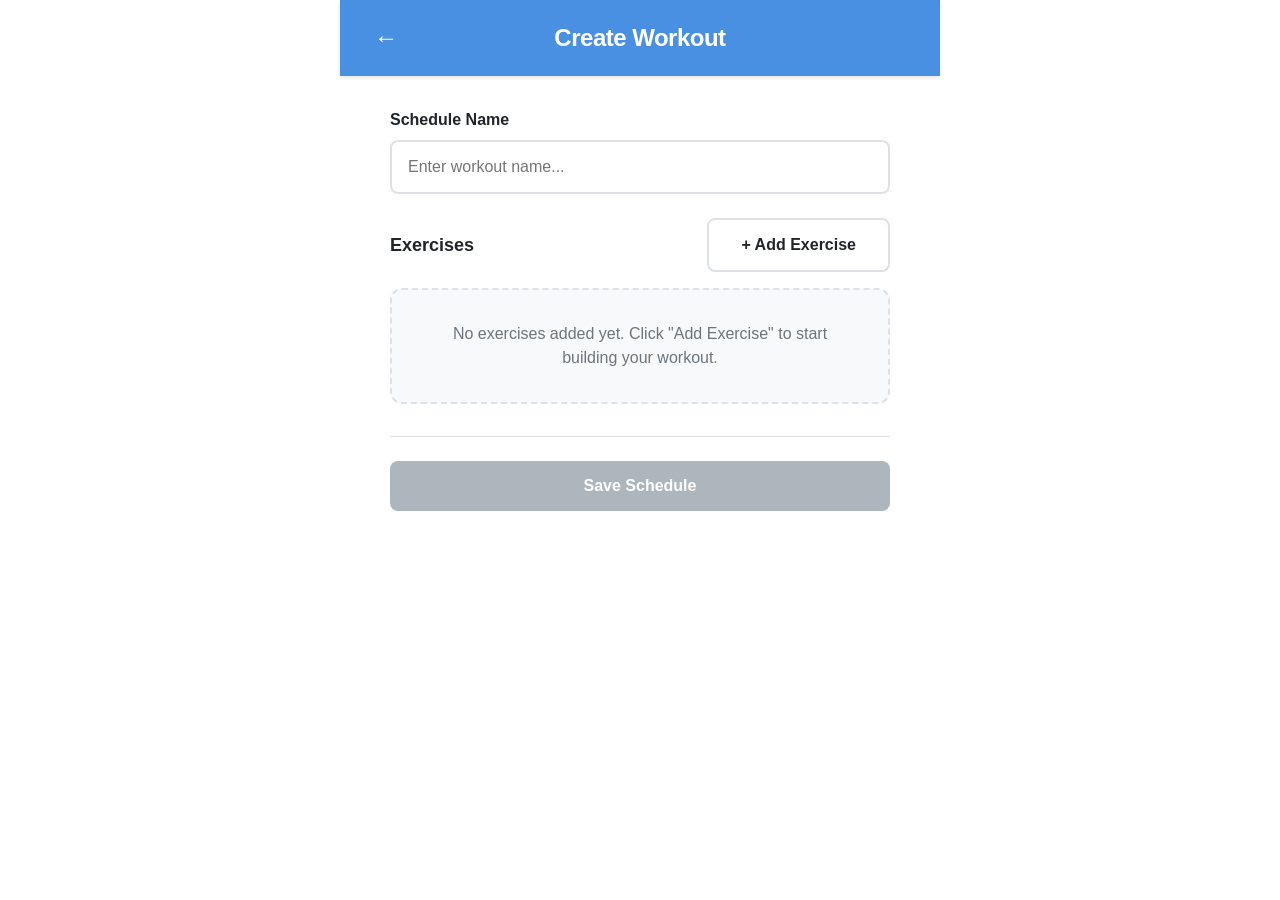
==== workouts/builder.html @ e4a2d89d "workouts: initial implementation, creation working" ====
<!DOCTYPE html>
<html lang="en">
<head>
  <meta charset="UTF-8">
  <meta name="viewport" content="width=device-width, initial-scale=1.0, user-scalable=no">
  <meta name="theme-color" content="#4a90e2">
  <meta name="description" content="Create and edit workout schedules">
  <meta name="apple-mobile-web-app-capable" content="yes">
  <meta name="apple-mobile-web-app-status-bar-style" content="default">
  
  <title>Create Workout - Workout Scheduler</title>
  
  <link rel="manifest" href="manifest.json">
  <link rel="stylesheet" href="style.css">
  <link rel="icon" type="image/png" sizes="192x192" href="icon-192x192.png">
</head>
<body>
  <div class="app-container">
    <!-- Header -->
    <header class="app-header">
      <div class="header-content">
        <a href="index.html" class="header-btn back-btn" aria-label="Go back">
          ←
        </a>
        <h1 id="app-title" class="app-title">Create Workout</h1>
        <div class="header-btn-placeholder"></div>
      </div>
    </header>

    <!-- Main Content -->
    <main class="main-content">
      <div class="builder-container">
        <!-- Schedule Name -->
        <div class="schedule-name-section">
          <label for="schedule-name" class="input-label">Schedule Name</label>
          <input 
            type="text" 
            id="schedule-name" 
            class="schedule-name-input"
            placeholder="Enter workout name..."
            maxlength="100"
            autocomplete="off"
          >
        </div>
        
        <!-- Exercises Section -->
        <div class="exercises-section">
          <div class="section-header">
            <h3>Exercises</h3>
            <button id="add-exercise-btn" class="secondary-btn">
              + Add Exercise
            </button>
          </div>
          
          <div id="exercises-list" class="exercises-list">
            <!-- Exercise items will be dynamically inserted here -->
          </div>
          
          <div id="exercises-empty" class="exercises-empty">
            <p>No exercises added yet. Click "Add Exercise" to start building your workout.</p>
          </div>
        </div>
        
        <!-- Save Button -->
        <div class="builder-actions">
          <button id="save-schedule-btn" class="primary-btn save-btn" disabled>
            Save Schedule
          </button>
        </div>
      </div>
    </main>

    <!-- Confirmation Modal -->
    <div id="confirm-modal" class="modal">
      <div class="modal-overlay"></div>
      <div class="modal-content">
        <h3 id="modal-title" class="modal-title">Unsaved Changes</h3>
        <p id="modal-message" class="modal-message">You have unsaved changes. Are you sure you want to leave?</p>
        <div class="modal-actions">
          <button id="modal-cancel" class="secondary-btn modal-btn">Stay</button>
          <button id="modal-confirm" class="primary-btn modal-btn">Leave</button>
        </div>
      </div>
    </div>

    <!-- Toast Notification -->
    <div id="toast" class="toast">
      <span id="toast-message" class="toast-message"></span>
    </div>
  </div>

  <!-- Exercise Template (for cloning) -->
  <template id="exercise-template">
    <div class="exercise-item" draggable="true">
      <div class="exercise-drag-handle" aria-label="Drag to reorder">
        ⋮⋮
      </div>
      <div class="exercise-content">
        <input 
          type="text" 
          class="exercise-name-input"
          placeholder="Exercise name..."
          maxlength="100"
        >
        <div class="exercise-details">
          <div class="detail-group">
            <label class="detail-label">Break (sec)</label>
            <input 
              type="number" 
              class="detail-input break-time-input"
              min="0"
              max="999"
              value="30"
            >
          </div>
          <div class="detail-group">
            <label class="detail-label">Sets</label>
            <input 
              type="number" 
              class="detail-input sets-input"
              min="1"
              max="99"
              value="1"
            >
          </div>
          <div class="detail-group">
            <label class="detail-label">Reps</label>
            <input 
              type="number" 
              class="detail-input reps-input"
              min="1"
              max="999"
              value="10"
            >
          </div>
        </div>
      </div>
      <button class="exercise-remove-btn" aria-label="Remove exercise">
        ✕
      </button>
    </div>
  </template>

  <!-- Scripts -->
  <script src="idb-helper.js"></script>
  <script src="builder.js"></script>
</body>
</html>
---- workouts/style.css ----
/* CSS Variables for Theming */
:root {
  /* Primary Colors */
  --primary-color: #4a90e2;
  --primary-hover: #3a7bc8;
  --primary-light: #e8f2fc;
  
  /* Secondary Colors */
  --secondary-color: #6c757d;
  --secondary-hover: #5a6268;
  --secondary-light: #f8f9fa;
  
  /* Status Colors */
  --success-color: #28a745;
  --success-light: #d4edda;
  --danger-color: #dc3545;
  --danger-light: #f8d7da;
  --warning-color: #ffc107;
  --warning-light: #fff3cd;
  
  /* Neutral Colors */
  --bg-color: #ffffff;
  --bg-secondary: #f8f9fa;
  --bg-tertiary: #e9ecef;
  --text-color: #212529;
  --text-secondary: #6c757d;
  --text-light: #adb5bd;
  --border-color: #dee2e6;
  --shadow-color: rgba(0, 0, 0, 0.1);
  
  /* Spacing */
  --spacing-xs: 0.25rem;
  --spacing-sm: 0.5rem;
  --spacing-md: 1rem;
  --spacing-lg: 1.5rem;
  --spacing-xl: 2rem;
  --spacing-xxl: 3rem;
  
  /* Border Radius */
  --radius-sm: 4px;
  --radius-md: 8px;
  --radius-lg: 12px;
  --radius-full: 50%;
  
  /* Typography */
  --font-family: -apple-system, BlinkMacSystemFont, 'Segoe UI', Roboto, Oxygen, Ubuntu, Cantarell, sans-serif;
  --font-size-xs: 0.75rem;
  --font-size-sm: 0.875rem;
  --font-size-md: 1rem;
  --font-size-lg: 1.125rem;
  --font-size-xl: 1.5rem;
  --font-size-xxl: 2rem;
  --font-size-hero: 3rem;
  
  /* Touch Target */
  --touch-target: 48px;
  
  /* Transitions */
  --transition-fast: 150ms ease;
  --transition-normal: 300ms ease;
  --transition-slow: 500ms ease;
  
  /* Z-index layers */
  --z-base: 1;
  --z-dropdown: 10;
  --z-modal: 100;
  --z-toast: 1000;
}

/* Reset & Base Styles */
*, *::before, *::after {
  box-sizing: border-box;
  margin: 0;
  padding: 0;
}

html {
  font-size: 16px;
  -webkit-tap-highlight-color: transparent;
}

body {
  font-family: var(--font-family);
  font-size: var(--font-size-md);
  line-height: 1.5;
  color: var(--text-color);
  background-color: var(--bg-color);
  min-height: 100vh;
  overflow-x: hidden;
}

/* App Container */
.app-container {
  display: flex;
  flex-direction: column;
  min-height: 100vh;
  max-width: 600px;
  margin: 0 auto;
  position: relative;
}

/* Header */
.app-header {
  background-color: var(--primary-color);
  color: white;
  padding: var(--spacing-md) var(--spacing-lg);
  position: sticky;
  top: 0;
  z-index: var(--z-base);
  box-shadow: 0 2px 4px var(--shadow-color);
}

.header-content {
  display: flex;
  align-items: center;
  justify-content: space-between;
  max-width: 600px;
  margin: 0 auto;
}

.header-btn,
.header-btn-placeholder {
  width: 44px;
  height: 44px;
  border: none;
  border-radius: var(--radius-full);
  background: transparent;
  color: white;
  font-size: var(--font-size-xl);
  cursor: pointer;
  display: flex;
  align-items: center;
  justify-content: center;
  transition: background-color var(--transition-fast);
  flex-shrink: 0;
  text-decoration: none;
}

.app-title {
  font-size: var(--font-size-xl);
  font-weight: 700;
  flex: 1;
  text-align: center;
  margin: 0;
  letter-spacing: -0.5px;
}

.header-btn {
  width: 44px;
  height: 44px;
  border: none;
  border-radius: var(--radius-full);
  background: transparent;
  color: white;
  font-size: var(--font-size-xl);
  cursor: pointer;
  display: flex;
  align-items: center;
  justify-content: center;
  transition: background-color var(--transition-fast);
  flex-shrink: 0;
}

.header-btn:hover {
  background-color: rgba(255, 255, 255, 0.1);
}

.header-btn:active {
  background-color: rgba(255, 255, 255, 0.2);
}

/* Main Content */
.main-content {
  flex: 1;
  padding: var(--spacing-md);
}

/* Views */
.view {
  display: none;
  animation: fadeIn var(--transition-normal);
}

.view.active {
  display: block;
}

@keyframes fadeIn {
  from { opacity: 0; transform: translateY(10px); }
  to { opacity: 1; transform: translateY(0); }
}

/* View Headers */
.view-header {
  margin-bottom: var(--spacing-lg);
}

.view-header h2 {
  font-size: var(--font-size-xl);
  color: var(--text-color);
  margin-bottom: var(--spacing-xs);
}

.subtitle {
  color: var(--text-secondary);
  font-size: var(--font-size-sm);
}

/* Schedule List View */
.schedule-list {
  display: flex;
  flex-direction: column;
  gap: var(--spacing-md);
}

.schedule-item {
  background: var(--bg-color);
  border: 1px solid var(--border-color);
  border-radius: var(--radius-lg);
  padding: var(--spacing-md);
  display: flex;
  flex-direction: column;
  gap: var(--spacing-md);
  box-shadow: 0 2px 8px var(--shadow-color);
  transition: transform var(--transition-fast), box-shadow var(--transition-fast);
}

.schedule-header {
  display: flex;
  justify-content: space-between;
  align-items: flex-start;
  position: relative;
}

.schedule-info {
  flex: 1;
  min-width: 0;
}

.schedule-item:hover {
  transform: translateY(-2px);
  box-shadow: 0 4px 12px var(--shadow-color);
}

.schedule-info {
  flex: 1;
}

.schedule-name {
  font-size: var(--font-size-lg);
  font-weight: 600;
  margin-bottom: var(--spacing-xs);
}

.schedule-meta {
  display: flex;
  align-items: center;
  gap: var(--spacing-sm);
  color: var(--text-secondary);
  font-size: var(--font-size-sm);
}

.meta-separator {
  color: var(--text-light);
}

.schedule-actions {
  position: relative;
  flex-shrink: 0;
}

.schedule-menu-btn {
  width: 40px;
  height: 40px;
  border: none;
  border-radius: var(--radius-md);
  background: var(--bg-secondary);
  color: var(--text-secondary);
  font-size: var(--font-size-lg);
  cursor: pointer;
  transition: background-color var(--transition-fast);
}

.schedule-menu-btn:hover {
  background: var(--bg-tertiary);
}

.schedule-menu {
  position: absolute;
  top: 100%;
  right: 0;
  margin-top: 4px;
  background: var(--bg-color);
  border: 1px solid var(--border-color);
  border-radius: var(--radius-md);
  box-shadow: 0 4px 16px var(--shadow-color);
  z-index: var(--z-dropdown);
  display: none;
  min-width: 160px;
  overflow: hidden;
}

.schedule-menu.open {
  display: block;
}

.menu-item {
  width: 100%;
  padding: var(--spacing-md) var(--spacing-lg);
  border: none;
  background: transparent;
  text-align: left;
  cursor: pointer;
  transition: background-color var(--transition-fast);
  display: flex;
  align-items: center;
  gap: var(--spacing-md);
  color: var(--text-color);
  font-size: var(--font-size-md);
}

.menu-item:hover {
  background: var(--bg-secondary);
}

.menu-item.delete-btn {
  color: var(--danger-color);
}

.start-workout-btn {
  width: 100%;
  padding: var(--spacing-md);
  font-weight: 600;
}

/* Empty State */
.empty-state, .loading-state, .error-state {
  text-align: center;
  padding: var(--spacing-xxl);
}

.empty-icon {
  font-size: 4rem;
  margin-bottom: var(--spacing-md);
}

.empty-state h3 {
  font-size: var(--font-size-xl);
  margin-bottom: var(--spacing-sm);
}

.empty-state p {
  color: var(--text-secondary);
  margin-bottom: var(--spacing-lg);
}

/* Loading State */
.loading-state {
  display: flex;
  flex-direction: column;
  align-items: center;
  gap: var(--spacing-md);
}

.spinner {
  width: 40px;
  height: 40px;
  border: 4px solid var(--bg-tertiary);
  border-top-color: var(--primary-color);
  border-radius: var(--radius-full);
  animation: spin 1s linear infinite;
}

@keyframes spin {
  to { transform: rotate(360deg); }
}

/* Error State */
.error-state {
  color: var(--danger-color);
}

.error-icon {
  font-size: 3rem;
  margin-bottom: var(--spacing-md);
}

.error-state h3 {
  color: var(--danger-color);
  margin-bottom: var(--spacing-sm);
}

/* Builder View */
.builder-container {
  max-width: 500px;
  margin: 0 auto;
}

.schedule-name-section {
  margin-bottom: var(--spacing-lg);
}

.input-label {
  display: block;
  font-weight: 600;
  margin-bottom: var(--spacing-sm);
  color: var(--text-color);
}

.schedule-name-input {
  width: 100%;
  padding: var(--spacing-md);
  border: 2px solid var(--border-color);
  border-radius: var(--radius-md);
  font-size: var(--font-size-md);
  transition: border-color var(--transition-fast);
}

.schedule-name-input:focus {
  outline: none;
  border-color: var(--primary-color);
}

.exercises-section {
  margin-bottom: var(--spacing-xl);
}

.section-header {
  display: flex;
  justify-content: space-between;
  align-items: center;
  margin-bottom: var(--spacing-md);
}

.section-header h3 {
  font-size: var(--font-size-lg);
  font-weight: 600;
}

.exercises-list {
  display: flex;
  flex-direction: column;
  gap: var(--spacing-md);
}

.exercise-item {
  background: var(--bg-color);
  border: 2px solid var(--border-color);
  border-radius: var(--radius-lg);
  padding: var(--spacing-md);
  display: flex;
  gap: var(--spacing-md);
  align-items: flex-start;
  transition: border-color var(--transition-fast), box-shadow var(--transition-fast);
}

.exercise-item.dragging {
  opacity: 0.5;
  border-color: var(--primary-color);
}

.exercise-item.drag-over {
  border-color: var(--primary-color);
  box-shadow: 0 0 0 2px var(--primary-light);
}

.exercise-drag-handle {
  width: 24px;
  height: 24px;
  display: flex;
  align-items: center;
  justify-content: center;
  color: var(--text-light);
  cursor: grab;
  user-select: none;
  font-size: var(--font-size-lg);
}

.exercise-drag-handle:active {
  cursor: grabbing;
}

.exercise-content {
  flex: 1;
  display: flex;
  flex-direction: column;
  gap: var(--spacing-md);
}

.exercise-name-input {
  width: 100%;
  padding: var(--spacing-sm) var(--spacing-md);
  border: 1px solid var(--border-color);
  border-radius: var(--radius-md);
  font-size: var(--font-size-md);
  transition: border-color var(--transition-fast);
}

.exercise-name-input:focus {
  outline: none;
  border-color: var(--primary-color);
}

.exercise-details {
  display: grid;
  grid-template-columns: repeat(3, 1fr);
  gap: var(--spacing-md);
}

.detail-group {
  display: flex;
  flex-direction: column;
  gap: var(--spacing-xs);
}

.detail-label {
  font-size: var(--font-size-xs);
  color: var(--text-secondary);
  font-weight: 500;
}

.detail-input {
  width: 100%;
  padding: var(--spacing-sm);
  border: 1px solid var(--border-color);
  border-radius: var(--radius-md);
  font-size: var(--font-size-md);
  text-align: center;
  transition: border-color var(--transition-fast);
}

.detail-input:focus {
  outline: none;
  border-color: var(--primary-color);
}

.exercise-remove-btn {
  width: 32px;
  height: 32px;
  border: none;
  border-radius: var(--radius-full);
  background: var(--danger-light);
  color: var(--danger-color);
  font-size: var(--font-size-lg);
  cursor: pointer;
  display: flex;
  align-items: center;
  justify-content: center;
  transition: background-color var(--transition-fast);
  flex-shrink: 0;
}

.exercise-remove-btn:hover {
  background: var(--danger-color);
  color: white;
}

.exercises-empty {
  text-align: center;
  padding: var(--spacing-xl);
  color: var(--text-secondary);
  background: var(--bg-secondary);
  border-radius: var(--radius-lg);
  border: 2px dashed var(--border-color);
}

.builder-actions {
  padding-top: var(--spacing-lg);
  border-top: 1px solid var(--border-color);
}

.save-btn {
  width: 100%;
  padding: var(--spacing-lg);
  font-size: var(--font-size-lg);
  font-weight: 600;
}

.save-btn:disabled {
  background-color: var(--text-light);
  cursor: not-allowed;
}

/* Execution View */
.execution-container {
  display: flex;
  flex-direction: column;
  align-items: center;
  justify-content: center;
  min-height: calc(100vh - 180px);
  text-align: center;
  padding: var(--spacing-xl);
}

.exercise-info {
  margin-bottom: var(--spacing-xl);
}

.exercise-name {
  font-size: var(--font-size-xxl);
  font-weight: 700;
  margin-bottom: var(--spacing-sm);
  color: var(--primary-color);
}

.progress-info {
  display: flex;
  align-items: center;
  justify-content: center;
  gap: var(--spacing-md);
  font-size: var(--font-size-lg);
  color: var(--text-secondary);
}

.progress-separator {
  color: var(--text-light);
}

.timer-display {
  margin-bottom: var(--spacing-xl);
  display: none;
}

.timer-display.active {
  display: block;
  animation: pulse 1s infinite;
}

.timer-value {
  font-size: var(--font-size-hero);
  font-weight: 700;
  color: var(--warning-color);
  line-height: 1;
  margin-bottom: var(--spacing-sm);
}

.timer-label {
  font-size: var(--font-size-md);
  color: var(--text-secondary);
}

@keyframes pulse {
  0%, 100% { transform: scale(1); }
  50% { transform: scale(1.05); }
}

.workout-progress {
  width: 100%;
  max-width: 300px;
  margin-bottom: var(--spacing-xl);
}

.progress-bar {
  width: 100%;
  height: 8px;
  background: var(--bg-tertiary);
  border-radius: var(--radius-full);
  overflow: hidden;
  margin-bottom: var(--spacing-sm);
}

.progress-fill {
  height: 100%;
  background: var(--primary-color);
  border-radius: var(--radius-full);
  transition: width var(--transition-normal);
}

.progress-text {
  font-size: var(--font-size-sm);
  color: var(--text-secondary);
}

.main-action {
  margin-bottom: var(--spacing-xl);
}

.action-btn {
  width: 200px;
  height: 200px;
  border-radius: var(--radius-full);
  font-size: var(--font-size-xl);
  font-weight: 700;
  box-shadow: 0 8px 24px var(--shadow-color);
  transition: transform var(--transition-fast), box-shadow var(--transition-fast);
}

.action-btn:active {
  transform: scale(0.95);
  box-shadow: 0 4px 12px var(--shadow-color);
}

.action-btn.break-phase {
  background: var(--warning-color);
  color: var(--text-color);
}

.secondary-controls {
  display: flex;
  gap: var(--spacing-md);
  margin-bottom: var(--spacing-xl);
}

.control-btn {
  padding: var(--spacing-md) var(--spacing-lg);
  min-width: 100px;
}

.danger-btn {
  background: var(--danger-light);
  color: var(--danger-color);
  border-color: var(--danger-color);
}

.danger-btn:hover {
  background: var(--danger-color);
  color: white;
}

.next-exercise {
  color: var(--text-secondary);
  font-size: var(--font-size-sm);
  opacity: 0.7;
}

.next-label {
  margin-bottom: var(--spacing-xs);
}

.next-name {
  font-weight: 600;
}

/* Complete View */
.complete-container {
  display: flex;
  flex-direction: column;
  align-items: center;
  justify-content: center;
  min-height: calc(100vh - 180px);
  text-align: center;
  padding: var(--spacing-xl);
}

.complete-icon {
  font-size: 5rem;
  margin-bottom: var(--spacing-lg);
  animation: bounce 1s infinite;
}

@keyframes bounce {
  0%, 100% { transform: translateY(0); }
  50% { transform: translateY(-20px); }
}

.complete-container h2 {
  font-size: var(--font-size-xxl);
  color: var(--success-color);
  margin-bottom: var(--spacing-sm);
}

.complete-message {
  color: var(--text-secondary);
  font-size: var(--font-size-lg);
  margin-bottom: var(--spacing-xl);
}

.complete-stats {
  display: flex;
  justify-content: center;
  gap: var(--spacing-xxl);
  margin-bottom: var(--spacing-xl);
}

.stat-item {
  display: flex;
  flex-direction: column;
  align-items: center;
}

.stat-value {
  font-size: var(--font-size-xl);
  font-weight: 700;
  color: var(--primary-color);
  line-height: 1.2;
}

.stat-label {
  font-size: var(--font-size-sm);
  color: var(--text-secondary);
}

.complete-actions {
  display: flex;
  flex-direction: column;
  gap: var(--spacing-md);
  width: 100%;
  max-width: 300px;
}

.complete-actions button {
  width: 100%;
}



/* Modal */
.modal {
  position: fixed;
  inset: 0;
  z-index: var(--z-modal);
  display: none;
  align-items: center;
  justify-content: center;
  padding: var(--spacing-md);
}

.modal.open {
  display: flex;
}

.modal-overlay {
  position: absolute;
  inset: 0;
  background: rgba(0, 0, 0, 0.5);
  backdrop-filter: blur(2px);
}

.modal-content {
  position: relative;
  background: var(--bg-color);
  border-radius: var(--radius-lg);
  padding: var(--spacing-xl);
  max-width: 400px;
  width: 100%;
  box-shadow: 0 8px 32px rgba(0, 0, 0, 0.2);
}

.modal-title {
  font-size: var(--font-size-lg);
  margin-bottom: var(--spacing-md);
}

.modal-message {
  color: var(--text-secondary);
  margin-bottom: var(--spacing-xl);
  line-height: 1.6;
}

.modal-actions {
  display: flex;
  gap: var(--spacing-md);
  justify-content: flex-end;
}

.modal-btn {
  min-width: 100px;
}

/* Toast */
.toast {
  position: fixed;
  bottom: 80px;
  left: 50%;
  transform: translateX(-50%) translateY(100px);
  background: var(--text-color);
  color: white;
  padding: var(--spacing-md) var(--spacing-xl);
  border-radius: var(--radius-lg);
  box-shadow: 0 4px 12px rgba(0, 0, 0, 0.2);
  z-index: var(--z-toast);
  opacity: 0;
  transition: all var(--transition-normal);
}

.toast.show {
  opacity: 1;
  transform: translateX(-50%) translateY(0);
}

.toast.success {
  background: var(--success-color);
}

.toast.error {
  background: var(--danger-color);
}

.toast.warning {
  background: var(--warning-color);
  color: var(--text-color);
}

/* Buttons */
.primary-btn {
  background: var(--primary-color);
  color: white;
  border: none;
  border-radius: var(--radius-md);
  padding: var(--spacing-md) var(--spacing-xl);
  font-size: var(--font-size-md);
  font-weight: 600;
  cursor: pointer;
  transition: background-color var(--transition-fast), transform var(--transition-fast);
  min-height: var(--touch-target);
  display: inline-flex;
  align-items: center;
  justify-content: center;
  gap: var(--spacing-sm);
}

.primary-btn:hover {
  background: var(--primary-hover);
}

.primary-btn:active {
  transform: scale(0.98);
}

.secondary-btn {
  background: var(--bg-color);
  color: var(--text-color);
  border: 2px solid var(--border-color);
  border-radius: var(--radius-md);
  padding: var(--spacing-md) var(--spacing-xl);
  font-size: var(--font-size-md);
  font-weight: 600;
  cursor: pointer;
  transition: all var(--transition-fast);
  min-height: var(--touch-target);
  display: inline-flex;
  align-items: center;
  justify-content: center;
  gap: var(--spacing-sm);
}

.secondary-btn:hover {
  background: var(--bg-secondary);
  border-color: var(--text-secondary);
}

.secondary-btn:active {
  transform: scale(0.98);
}

/* Responsive Adjustments */
@media (max-width: 480px) {
  html {
    font-size: 14px;
  }
  
  .exercise-details {
    grid-template-columns: 1fr;
  }
  
  .detail-group {
    flex-direction: row;
    align-items: center;
    justify-content: space-between;
  }
  
  .detail-input {
    width: 80px;
  }
  
  .action-btn {
    width: 160px;
    height: 160px;
    font-size: var(--font-size-lg);
  }
  
  .secondary-controls {
    flex-direction: column;
  }
  
  .control-btn {
    width: 100%;
  }
}

@media (min-width: 768px) {
  .main-content {
    padding: var(--spacing-xl);
  }
  
  .exercise-details {
    grid-template-columns: repeat(3, 1fr);
  }
}

/* Dark Mode Support */
@media (prefers-color-scheme: dark) {
  :root {
    --bg-color: #1a1a1a;
    --bg-secondary: #2d2d2d;
    --bg-tertiary: #3d3d3d;
    --text-color: #ffffff;
    --text-secondary: #b0b0b0;
    --text-light: #808080;
    --border-color: #404040;
    --shadow-color: rgba(0, 0, 0, 0.3);
  }
  
  .modal-content,
  .schedule-item,
  .exercise-item,
  .schedule-menu {
    background: var(--bg-color);
    border-color: var(--border-color);
  }
  
  .exercises-empty {
    background: var(--bg-secondary);
    border-color: var(--border-color);
  }
  
  .menu-item {
    color: var(--text-color);
  }
  
  .menu-item:hover {
    background: var(--bg-tertiary);
  }
}

/* Print Styles */
@media print {
  .app-header,
  .app-footer,
  .schedule-actions,
  .builder-actions,
  .secondary-controls {
    display: none;
  }
  
  .schedule-item {
    break-inside: avoid;
    box-shadow: none;
    border: 1px solid #ccc;
  }
}
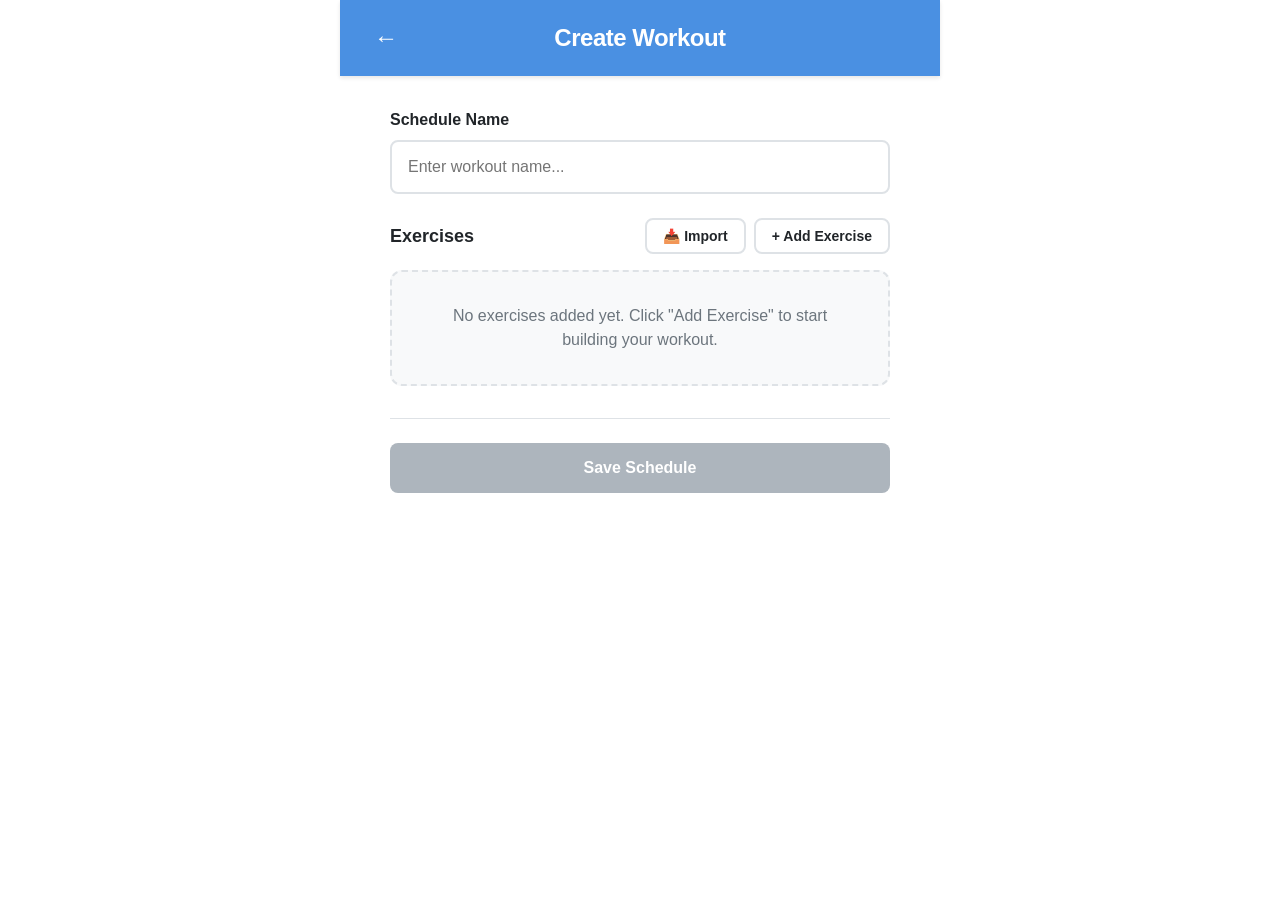
==== commit d3c471a9: "feat: add import/export workout functionality" ====
--- a/workouts/builder.html
+++ b/workouts/builder.html
@@ -47,10 +47,16 @@
         <div class="exercises-section">
           <div class="section-header">
             <h3>Exercises</h3>
-            <button id="add-exercise-btn" class="secondary-btn">
-              + Add Exercise
-            </button>
+            <div class="section-header-actions">
+              <button id="import-btn" class="secondary-btn">
+                📥 Import
+              </button>
+              <button id="add-exercise-btn" class="secondary-btn">
+                + Add Exercise
+              </button>
+            </div>
           </div>
+          <input type="file" id="import-file-input" accept=".workout.json,.json" style="display: none;">
           
           <div id="exercises-list" class="exercises-list">
             <!-- Exercise items will be dynamically inserted here -->
--- a/workouts/style.css
+++ b/workouts/style.css
@@ -167,6 +167,12 @@
 
 .header-btn:active {
   background-color: rgba(255, 255, 255, 0.2);
+}
+
+.add-btn {
+  font-size: 28px;
+  line-height: 1;
+  font-weight: 300;
 }
 
 /* Main Content */
@@ -437,6 +443,17 @@
   font-weight: 600;
 }
 
+.section-header-actions {
+  display: flex;
+  gap: var(--spacing-sm);
+}
+
+.section-header-actions .secondary-btn {
+  padding: var(--spacing-sm) var(--spacing-md);
+  font-size: var(--font-size-sm);
+  min-height: auto;
+}
+
 .exercises-list {
   display: flex;
   flex-direction: column;
@@ -704,17 +721,6 @@
 .control-btn {
   padding: var(--spacing-md) var(--spacing-lg);
   min-width: 100px;
-}
-
-.danger-btn {
-  background: var(--danger-light);
-  color: var(--danger-color);
-  border-color: var(--danger-color);
-}
-
-.danger-btn:hover {
-  background: var(--danger-color);
-  color: white;
 }
 
 .next-exercise {
@@ -943,6 +949,17 @@
   transform: scale(0.98);
 }
 
+.secondary-btn.danger-btn {
+  background: var(--danger-light);
+  color: var(--danger-color);
+  border-color: var(--danger-color);
+}
+
+.secondary-btn.danger-btn:hover {
+  background: var(--danger-color);
+  color: white;
+}
+
 /* Responsive Adjustments */
 @media (max-width: 480px) {
   html {
